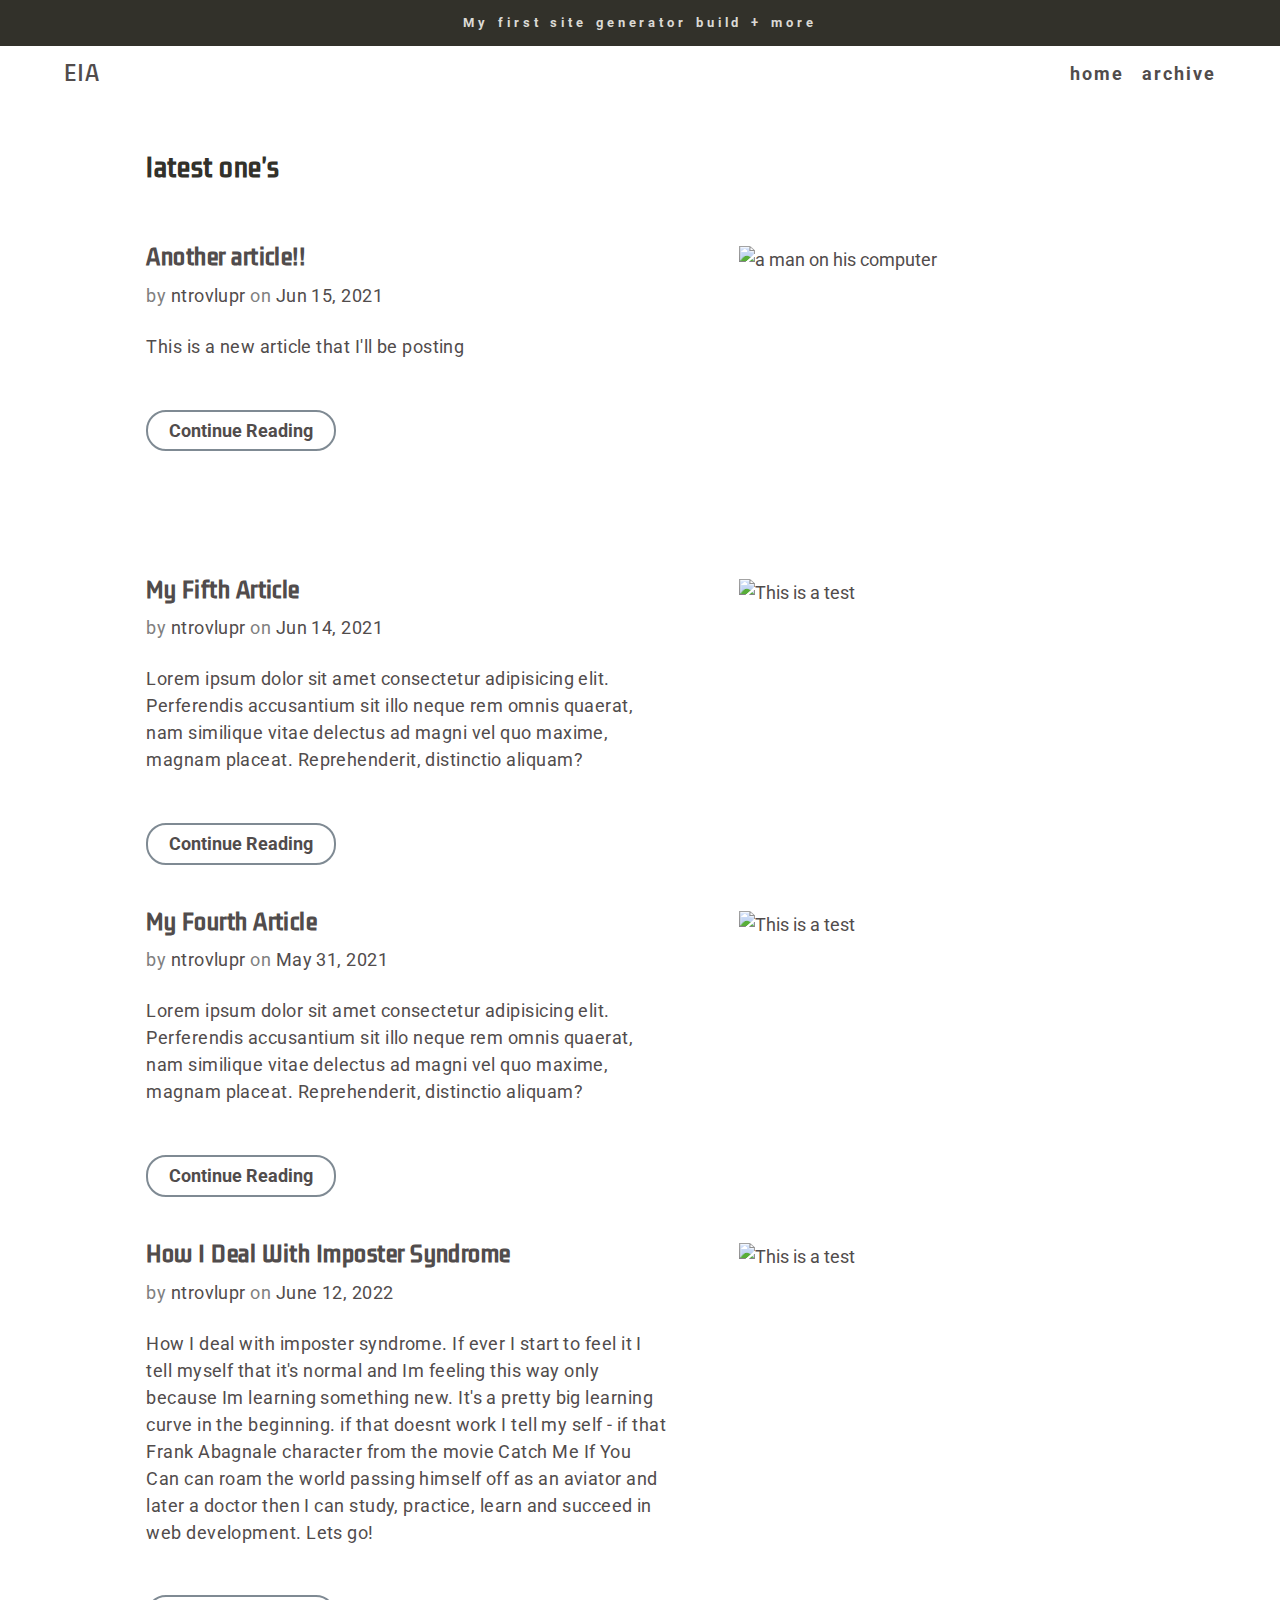
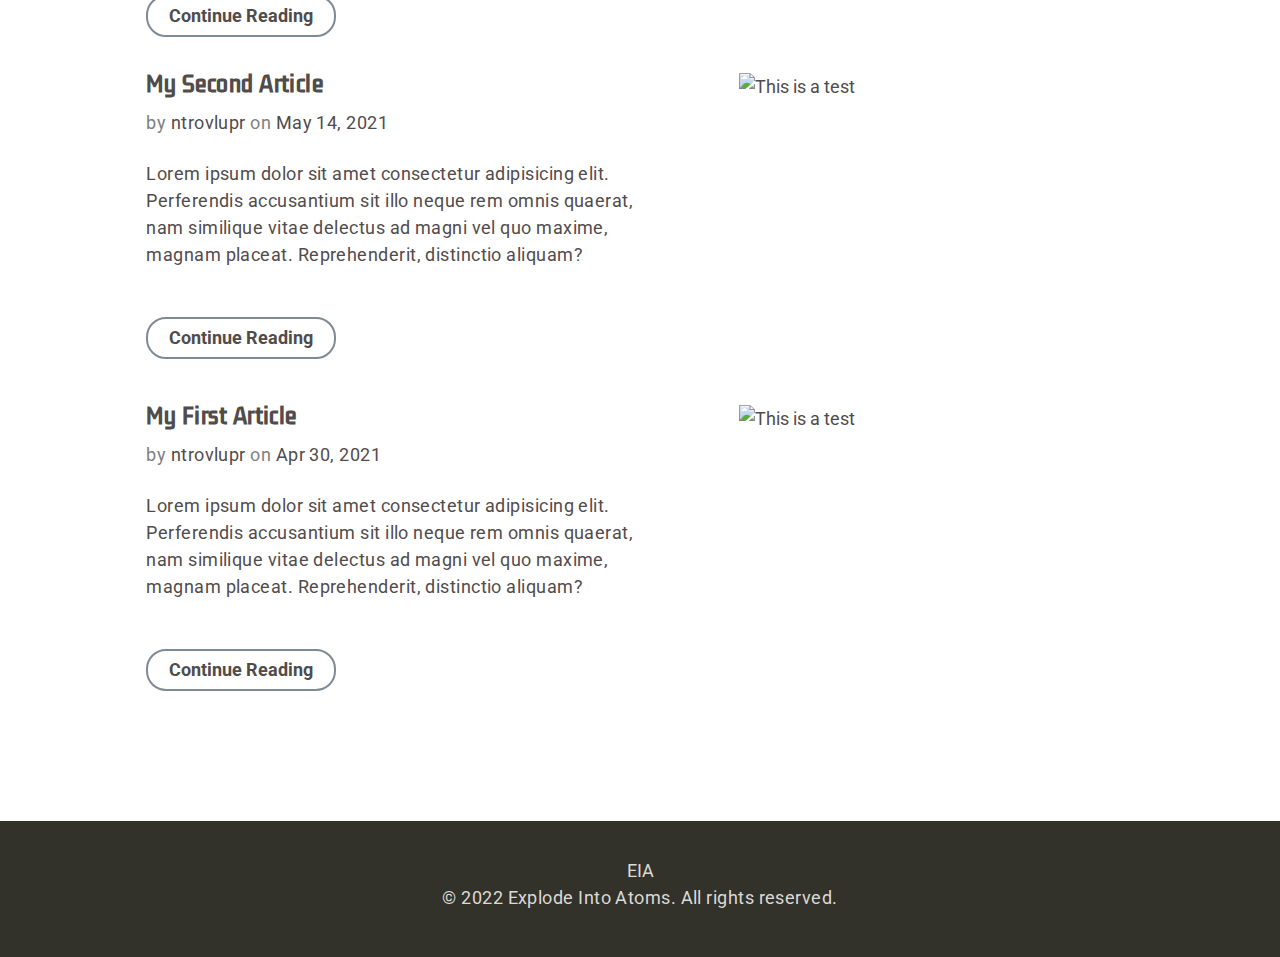
==== src/all-articles.html @ 048994f2 "files updated" ====
<!DOCTYPE html>
<html lang="en">
  <head>
    <meta charset="UTF-8">
    <meta http-equiv="X-UA-Compatible" content="IE=edge">
    <meta
    name="viewport" content="width=device-width, initial-scale=1.0"> 
    
    <link rel="preconnect" href="https://fonts.gstatic.com">
    <link href="https://fonts.googleapis.com/css2?family=Kdam+Thmor+Pro&family=Roboto:ital,wght@0,300;0,700;1,400&family=Spline+Sans+Mono:wght@700&display=swap" rel="stylesheet">
    
    <link rel="stylesheet" href="style.css">

    <title>Explode Into Atom&#39;s blog</title>
  </head>
  <body>
    <aside>My first site generator build + more</aside> 
    <header class="page-header">
  <div class="container">
    <div class="page-header__content">
      <div class="logo">
        EIA
      
      </div>
      <nav>
        
        <ul role="list" class="nav-list flex-group">
          <li>
            <a href="index.html">home</a>
          </li>
          <li>
            <a href="all-articles.html">archive</a>
          </li>
        </ul>
      </nav>
    </div>
  </div>
</header>
    <main>
          
<div class="section container--narrow all-articles">
<h2 class="section-title">latest one&#39;s</h2>
<ul role="list" class="articles__list flow"><li>
         <article class="snippet">
  <img src="/assets/blog/carbon-2021-06-11t092807.024.png" alt="a man on his computer" class="snippet__image">
  <h3 class="snippet__title"><a href="/blog/another-article/">Another article!!</a></h3>
  <p class="snippet__meta">by <span>ntrovlupr</span> on <span>Jun 15, 2021</span></p>
  <p class="snippet__body">This is a new article that I&#39;ll be posting</p> 
  <a href="/blog/another-article/" class="btn btn--primary">Continue Reading</a>
</article>
        </li><li>
         <article class="snippet">
  <img src="/assets/blog/article-5.jpg" alt="This is a test" class="snippet__image">
  <h3 class="snippet__title"><a href="/blog/my-fifth-article/">My Fifth Article</a></h3>
  <p class="snippet__meta">by <span>ntrovlupr</span> on <span>Jun 14, 2021</span></p>
  <p class="snippet__body">Lorem ipsum dolor sit amet consectetur adipisicing elit. Perferendis accusantium sit illo neque rem omnis quaerat, nam similique vitae delectus ad magni vel quo maxime, magnam placeat. Reprehenderit, distinctio aliquam?</p> 
  <a href="/blog/my-fifth-article/" class="btn btn--primary">Continue Reading</a>
</article>
        </li><li>
         <article class="snippet">
  <img src="/assets/blog/article-4.jpg" alt="This is a test" class="snippet__image">
  <h3 class="snippet__title"><a href="/blog/my-fourth-article/">My Fourth Article</a></h3>
  <p class="snippet__meta">by <span>ntrovlupr</span> on <span>May 31, 2021</span></p>
  <p class="snippet__body">Lorem ipsum dolor sit amet consectetur adipisicing elit. Perferendis accusantium sit illo neque rem omnis quaerat, nam similique vitae delectus ad magni vel quo maxime, magnam placeat. Reprehenderit, distinctio aliquam?</p> 
  <a href="/blog/my-fourth-article/" class="btn btn--primary">Continue Reading</a>
</article>
        </li><li>
         <article class="snippet">
  <img src="/assets/blog/article-3.jpg" alt="This is a test" class="snippet__image">
  <h3 class="snippet__title"><a href="/blog/my-third-article/">How I Deal With Imposter Syndrome</a></h3>
  <p class="snippet__meta">by <span>ntrovlupr</span> on <span>June 12, 2022</span></p>
  <p class="snippet__body"> How I deal with imposter syndrome. If ever I start to feel it I tell myself that it's normal and Im feeling this way only because Im learning something new. It's a pretty big learning curve in the beginning. if that doesnt work I tell my self - if that Frank Abagnale character from the movie Catch Me If You Can can roam the world passing himself off as an aviator and later a doctor then I can study, practice, learn and succeed in web development. Lets go!</p> 
  <a href="/blog/my-third-article/" class="btn btn--primary">Continue Reading</a>
</article>
        </li><li>
         <article class="snippet">
  <img src="/assets/blog/article-2.jpg" alt="This is a test" class="snippet__image">
  <h3 class="snippet__title"><a href="/blog/my-second-article/">My Second Article</a></h3>
  <p class="snippet__meta">by <span>ntrovlupr</span> on <span>May 14, 2021</span></p>
  <p class="snippet__body">Lorem ipsum dolor sit amet consectetur adipisicing elit. Perferendis accusantium sit illo neque rem omnis quaerat, nam similique vitae delectus ad magni vel quo maxime, magnam placeat. Reprehenderit, distinctio aliquam?</p> 
  <a href="individual-article.html" class="btn btn--primary">Continue Reading</a>
</article>
        </li><li>
         <article class="snippet">
  <img src="/assets/blog/article-1.jpg" alt="This is a test" class="snippet__image">
  <h3 class="snippet__title"><a href="/blog/my-first-article/">My First Article</a></h3>
  <p class="snippet__meta">by <span>ntrovlupr</span> on <span>Apr 30, 2021</span></p>
  <p class="snippet__body">Lorem ipsum dolor sit amet consectetur adipisicing elit. Perferendis accusantium sit illo neque rem omnis quaerat, nam similique vitae delectus ad magni vel quo maxime, magnam placeat. Reprehenderit, distinctio aliquam?</p> 
  <a href="/blog/my-first-article/" class="btn btn--primary">Continue Reading</a>
</article>
        </li></ul>
  </div>
    </main>
    <footer class="site-footer">
      EIA
      
      <p>© 2022 Explode Into Atoms. All rights reserved.</p>
</footer>
  
  </body>
</html>
---- src/style.css ----
:root {
  --fs-300: 0.9375rem;
  --fs-400: 1.0625rem;
  --fs-450: 1.295rem;
  --fs-500: 1.575rem;
  --fs-550: 1.775rem;
  --fs-600: 1.875rem;


  --ff-body: "Roboto", sans-serif;
  --ff-heading: "Spline Sans Mono",  serif;

  --fw-400: 400;
  --fw-700: 700;
  --fw-900: 900;

  --clr-primary-200: rgb(251, 247, 244);
  --clr-primary-300: rgb(0, 169, 199);
  --clr-primary-400: rgba(6, 120, 78, 0.868);
  --clr-primary-500: hsl(53, 9%, 18%);
  --clr-primary-600: hsla(205, 17%, 34%, .7);
  --clr-primary-650: rgba(147, 231, 207, 0);
  --clr-primary-700: hsl(43, 9%, 85%); //hsl(43, 9%, 85%)

  --clr-neutral-100: hsla(0, 0%, 100%, 1);
  --clr-neutral-300: hsla(0, 0%, 50%, 1);
  --clr-neutral-400: hsla(0, 0%, 40%, 1);
  --clr-neutral-500: hsla(0, 0%, 60%, 1);
  --clr-neutral-900: rgb(81, 76, 76);
}

@media (min-width: 35em) {
  :root {

    --fs-300: 1rem;
    --fs-400: 1.125rem;
    --fs-500: 1.5rem;
    --fs-600: 2.25rem;
    --fs-700: 3rem;
  }
}

/* //////////////////////
  RESET - source: https://piccalil.li/blog/a-modern-css-reset
  /////////////////////// */

/* Box sizing rules */
*,
*::before,
*::after {
  box-sizing: border-box;
}

/* Remove default margin */
body,
h1,
h2,
h3,
h4,
p,
figure,
blockquote,
dl,
dd {
  margin: 0;
}

/* Remove list styles on ul, ol elements with a list role, which suggests default styling will be removed */
ul:where([role="list"]),
ol:where([role="list"]) {
  list-style: none;
  margin: 0;
  padding: 0;
}

/* Set core root defaults */
html:focus-within {
  scroll-behavior: smooth;
}

/* Set core body defaults */
body {
  min-height: 100vh;
  text-rendering: optimizeSpeed;
  line-height: 1.5;
}


/* A elements that don't have a class get default styles */
a:not([class]) {
  text-decoration-skip-ink: auto;
}

/* Make images easier to work with */
img,
picture {
  max-width: 100%;
  display: block;
}

/* Inherit fonts for inputs and buttons */
input,
button,
textarea,
select {
  font: inherit;
}

/* Remove all animations, transitions and smooth scroll for people that prefer not to see them */
@media (prefers-reduced-motion: reduce) {
  html:focus-within {
    scroll-behavior: auto;
  }

  *,
  *::before,
  *::after {
    animation-duration: 0.01ms !important;
    animation-iteration-count: 1 !important;
    transition-duration: 0.01ms !important;
    scroll-behavior: auto !important;
  }
}

/* //////////////////////
  General styling
  /////////////////////// */

body {
  font-family: var(--ff-body);
  font-size: var(--fs-400);
  color: var(--clr-neutral-900);
}

h1,
h2,
h3 {
  font-family: var(--ff-heading);
  font-weight: var(--fw-900);
  letter-spacing: .0225em;
  line-height: 1.1;
}

p {
  letter-spacing: .0251em;
  margin-bottom: .555em;
}

strong {
  font-weight: var(--fw-700);
}

section,
.section {
  padding: min(3vh, 3em) 0;
}



/* //////////////////////
  Utility Classes
  /////////////////////// */

/* select all direct childen of .flow
   and add margin to the top for proper
   spacing */

.flow > *:where(:not(:first-child)) {
  margin-top: var
  (--flow-spacer, .3em);
}

.container {
  margin-inline: auto;
  padding-inline: 0em;
  max-width: 72rem;
}

.container--narrow {
  margin-inline: auto;
  padding-inline: 0em;
  max-width: 66.2rem;
}

.flex-group {
  display: flex;
  flex-wrap: wrap;
  gap: var(--gap, 1em);
}

.text-center {
  text-align: center;
}

/* typgraphy */

.article-title,
.section-title, 
h3  {
  color: var(--clr-primary-500);
  font-family: 'Kdam Thmor Pro', sans-serif;
}

.article-title {
  font-family: 'Kdam Thmor Pro', sans-serif;
  font-size: var(--fs-700);
}

.section-title  {
  font-size: var(--fs-500);
  word-spacing: 0;
}

.featured-articles h2 {
  font-size: var();
  word-spacing: 0;
}

aside {
  background: var(--clr-primary-500);
  color: var(--clr-primary-700);
  font-weight: 700;
  font-size: .8125rem;
  letter-spacing: .3em;
  text-align: center;
  word-spacing: 2px;
  padding: 1em 0; 
}

/* //////////////////////
  Header
  /////////////////////// */

.logo {
  font-size: var(--fs-450);
  font-family: 'Kdam Thmor Pro', sans-serif;
  letter-spacing: 1px;
  line-height: -3;
  text-align: right;
  padding-top: 3px;
}

.page-header {
  padding: .5em 2em;
  
}

.page-header__content {
  display: flex;
  justify-content: space-between;
}

.nav-list {
  margin: 0;
  padding-top: 5px;
}

.nav-list a {
  color: var(--clr-neutral-900);
  font-size: var(--fs-400);
  text-decoration: none;
  font-weight: 700;
  letter-spacing: 2px;
}

.nav-list a:focus,
.nav-list a:hover {
  border-bottom: 0.145em solid rgba(121, 97, 55, 0.821);
  padding: 0.05em 0;
  color: rgba(79, 71, 49, 0.878);
  text-decoration: none;
  transition: all 120ms ease-in-out;
}

/* //////////////////////
  Footer
  /////////////////////// */

.site-footer {
  --logo-color: currentColor;
  padding: 2em 0;
  color: hsl(43, 9%, 85%);
  background-color: var(--clr-primary-500);
  text-align: center;
}

/* //////////////////////
  Homepage
  /////////////////////// */

.hero {
  background:linear-gradient( 120deg, rgba(236, 231, 156, 0.886) 0%, rgba(235, 212, 159, 0.7) 63%);
  padding-bottom: 0em;
 
}

.hero h1 {
  font-size: 1.555em;
}

.hero > div {
  display: grid;
  grid-auto-flow: row;
  grid-auto-columns: 1fr;
  align-items: center;
  gap: 1.3em;
}

.hero__content {
  padding: 1em 2.2em 1em;
}

.hero__content h1 {
  font-family: 'Kdam Thmor Pro', sans-serif;
}

.hero-ahref {
  color: var(--clr-primary-500);
  text-decoration: ;
  
}

.hero__image {
  width: 100%;
  max-height: max(10rem, 29vh); 
  object-fit: cover;
}

@media (min-width: 45em) {
.hero {
  padding-top:0;
  padding-bottom: 0;
}

  .hero > div {
    grid-auto-flow: column;
  }

  .no-top-margin {
    margin-top: 0;
  }

  .hero__image {
    width: 90%;
    max-height: max(50rem, 50vh); 
    object-fit: cover;
  }
}



.featured-articles {
  background-color: var(--clr-primary-200);
  padding: 2em;
}

 article {
  padding: 0em 0em 2em;
}

.all-articles {
  padding: 3.2em 2em 2em;
}

.articles__list {
  --flow-spacer: 3rem;
  margin: 3rem 0;
}

/* //////////////////////
  Individual article page
  /////////////////////// */

  .main-article {
    margin-bottom: 3rem;
  }

  .main-article__figure figcaption {
    margin: 1rem 0;
    font-size: var(--fs-300);
    opacity: .9;
  }

/* //////////////////////
  Article snippets
  /////////////////////// */

.snippet {
  display: grid;
  gap: 1em;
  grid-template-areas:
    "image"
    "title"
    "meta"
    "body"
    "button";
}

.snippet__image {
  grid-area: image;
  width: 100%;
  aspect-ratio: 4 / 3; //was 4 / 3
  object-fit: cover;
}
.snippet__title {
  grid-area: title;
}
.snippet__meta {
  grid-area: meta;
  color: var(--clr-neutral-300);
  line-height: 1;
}

.snippet__meta span {
  color: var(--clr-neutral-900);
}

.snippet .btn {
  grid-area: button;
}

.snippet__title {
  color: var(--clr-neutral-900);
  font-size: var(--fs-450);
}

.snippet__title a {
  color: inherit;
  text-decoration: none;
}

.snippet__body {
  padding-bottom: 1.2em;
}

.snippet__title a:hover,
.snippet__title a:focus {
  color: var(--clr-primary-500);
} 

@media (min-width: 45em) {
  .snippet {
    grid-template-areas:
      "title image"
      "meta image"
      "body image"
      "button image";
    grid-column-gap: 4em;
    grid-template-columns: 1fr 40%;
    grid-template-rows: min-content min-content min-content 1fr;
  }
}

.btn {
  cursor: pointer;
  text-decoration: none;
  display: inline-block;
  line-height: 1;
  padding: 0.55em 1.15em;
  border-radius: 20px;
  align-self: start;
  justify-self: start;
  //box-shadow: -0.06em -0.051em hsla(193, 33%, 62%, 0.822);
}

.btn:focus {
  outline: 0.115em solid rgb(45, 244, 42);
  outline-offset: 0.25em;
}

.btn--primary {
  background: var(--clr-primary-650);
  color: var(--clr-neutral-900);
  font-weight: var(--fw-700);
  border: 2px solid var(--clr-primary-600);
}
.btn--primary:hover,
.btn--primary:focus {
  background: var(--clr-primary-400);
  border-color: var(--clr-primary-400); 
  color: var(--clr-primary-200);
}

.btn:hover {
  //box-shadow: -0.06em -0.051em hsla(193, 33%, 62%, 0.822);
}

.btn--neutral {
  background-color: var(--clr-neutral-100);
  color: var(--clr-neutral-900);
  font-weight: var(--fw-700);
  border: 2px solid var(--clr-neutral-900);
}

.btn--neutral:hover,
.btn--neutral:focus {
  color: var(--clr-neutral-100);
  background-color: var(--clr-neutral-900);
}

.section-title {
  padding-bottom: .7em;
}

.t-padding {
  padding-top: 2.3em;
}

.bottom-padding {
  padding-bottom: 1.7em;
}

.narrow-p-wrap {
  padding: 0 3em;
 
}
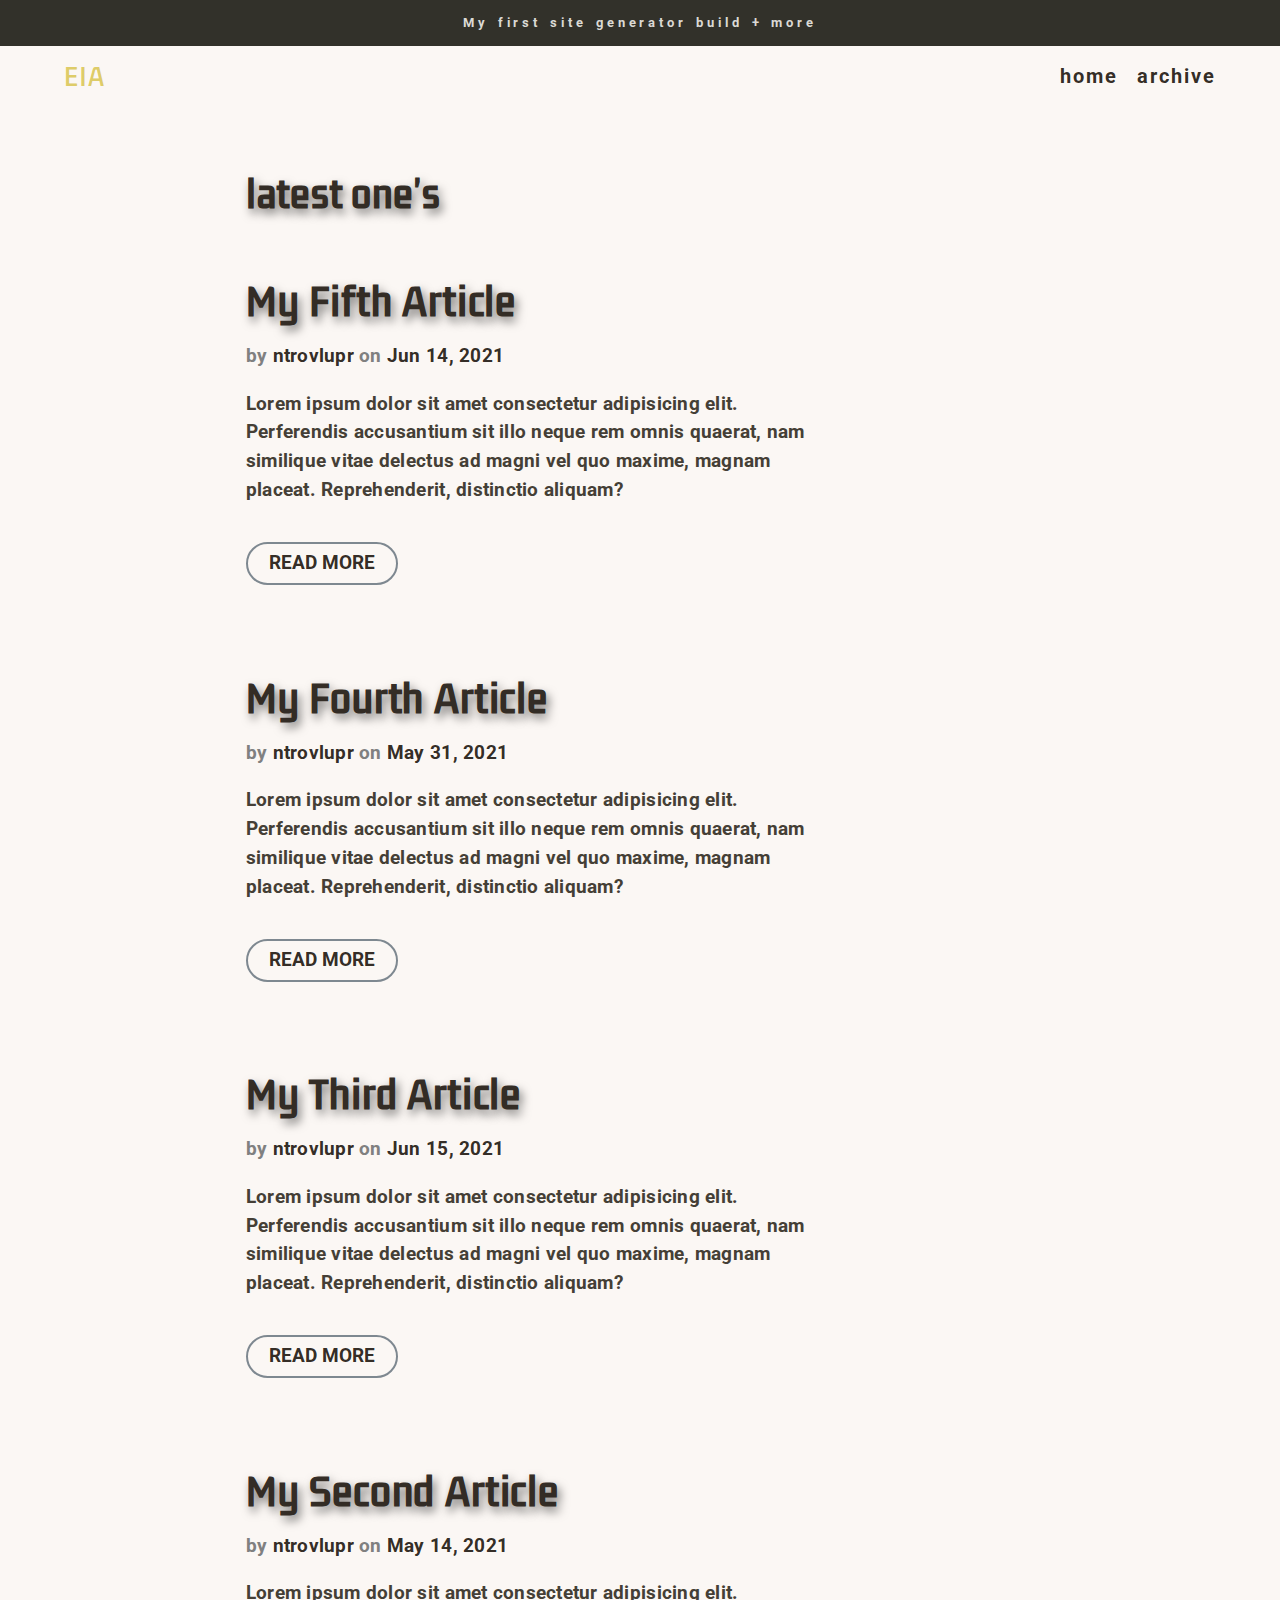
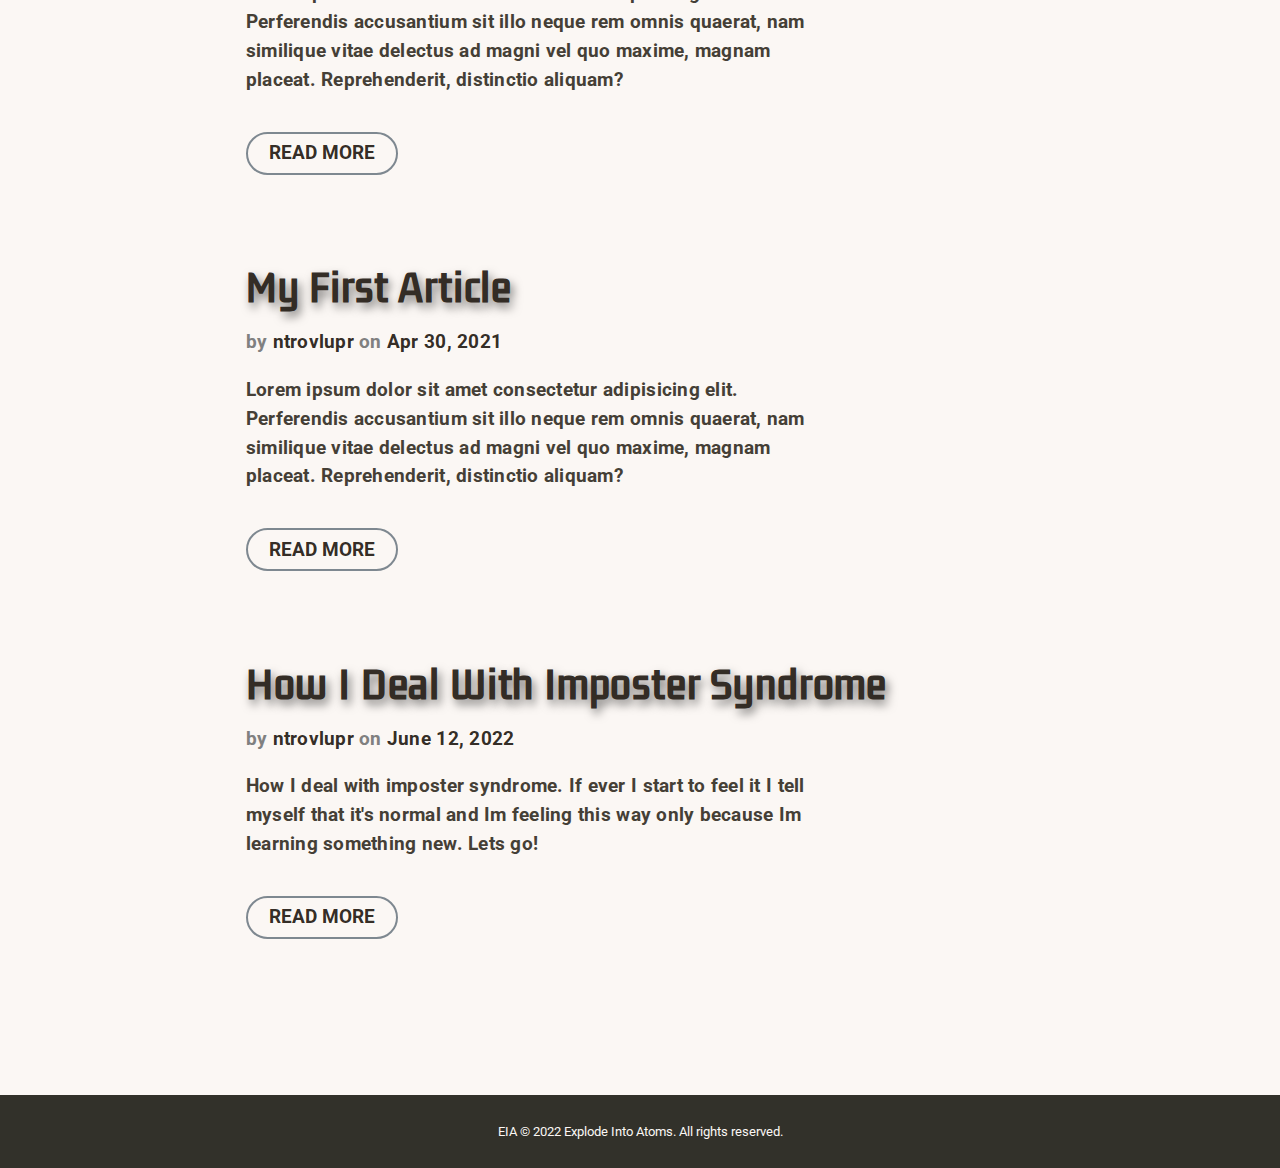
==== commit 4f187359: "new post, archive sections changed to flex" ====
--- a/src/all-articles.html
+++ b/src/all-articles.html
@@ -7,13 +7,13 @@
     name="viewport" content="width=device-width, initial-scale=1.0"> 
     
     <link rel="preconnect" href="https://fonts.gstatic.com">
-    <link href="https://fonts.googleapis.com/css2?family=Kdam+Thmor+Pro&family=Roboto:ital,wght@0,300;0,700;1,400&family=Spline+Sans+Mono:wght@700&display=swap" rel="stylesheet">
+    <link href="https://fonts.googleapis.com/css2?family=Kdam+Thmor+Pro&family=Roboto:ital,wght@0,400;0,700;0,900;1,400&display=swap" rel="stylesheet"> 
     
     <link rel="stylesheet" href="style.css">
 
     <title>Explode Into Atom&#39;s blog</title>
   </head>
-  <body>
+  <body id="all-articles">
     <aside>My first site generator build + more</aside> 
     <header class="page-header">
   <div class="container">
@@ -37,64 +37,68 @@
   </div>
 </header>
     <main>
-          
-<div class="section container--narrow all-articles">
-<h2 class="section-title">latest one&#39;s</h2>
-<ul role="list" class="articles__list flow"><li>
-         <article class="snippet">
-  <img src="/assets/blog/carbon-2021-06-11t092807.024.png" alt="a man on his computer" class="snippet__image">
-  <h3 class="snippet__title"><a href="/blog/another-article/">Another article!!</a></h3>
-  <p class="snippet__meta">by <span>ntrovlupr</span> on <span>Jun 15, 2021</span></p>
-  <p class="snippet__body">This is a new article that I&#39;ll be posting</p> 
-  <a href="/blog/another-article/" class="btn btn--primary">Continue Reading</a>
-</article>
-        </li><li>
-         <article class="snippet">
-  <img src="/assets/blog/article-5.jpg" alt="This is a test" class="snippet__image">
+  
+     
+
+<div class="section container-archive all-articles">
+  <h2 class="section-title t-padding-lrg">latest one&#39;s</h2>
+<ul role="list" class="articles__list flow">
+  
+  <li>
+ <article class="snippet">
+  
   <h3 class="snippet__title"><a href="/blog/my-fifth-article/">My Fifth Article</a></h3>
   <p class="snippet__meta">by <span>ntrovlupr</span> on <span>Jun 14, 2021</span></p>
   <p class="snippet__body">Lorem ipsum dolor sit amet consectetur adipisicing elit. Perferendis accusantium sit illo neque rem omnis quaerat, nam similique vitae delectus ad magni vel quo maxime, magnam placeat. Reprehenderit, distinctio aliquam?</p> 
-  <a href="/blog/my-fifth-article/" class="btn btn--primary">Continue Reading</a>
+  <a href="/blog/my-fifth-article/" class="btn btn--primary">READ MORE</a>
 </article>
-        </li><li>
-         <article class="snippet">
-  <img src="/assets/blog/article-4.jpg" alt="This is a test" class="snippet__image">
+    </li><li>
+<article class="snippet">
+ 
   <h3 class="snippet__title"><a href="/blog/my-fourth-article/">My Fourth Article</a></h3>
   <p class="snippet__meta">by <span>ntrovlupr</span> on <span>May 31, 2021</span></p>
   <p class="snippet__body">Lorem ipsum dolor sit amet consectetur adipisicing elit. Perferendis accusantium sit illo neque rem omnis quaerat, nam similique vitae delectus ad magni vel quo maxime, magnam placeat. Reprehenderit, distinctio aliquam?</p> 
-  <a href="/blog/my-fourth-article/" class="btn btn--primary">Continue Reading</a>
+  <a href="/blog/my-fourth-article/" class="btn btn--primary">READ MORE</a>
 </article>
         </li><li>
-         <article class="snippet">
-  <img src="/assets/blog/article-3.jpg" alt="This is a test" class="snippet__image">
-  <h3 class="snippet__title"><a href="/blog/my-third-article/">How I Deal With Imposter Syndrome</a></h3>
-  <p class="snippet__meta">by <span>ntrovlupr</span> on <span>June 12, 2022</span></p>
-  <p class="snippet__body"> How I deal with imposter syndrome. If ever I start to feel it I tell myself that it's normal and Im feeling this way only because Im learning something new. It's a pretty big learning curve in the beginning. if that doesnt work I tell my self - if that Frank Abagnale character from the movie Catch Me If You Can can roam the world passing himself off as an aviator and later a doctor then I can study, practice, learn and succeed in web development. Lets go!</p> 
-  <a href="/blog/my-third-article/" class="btn btn--primary">Continue Reading</a>
+ <article class="snippet">
+ 
+  <h3 class="snippet__title"><a href="/blog/another-article/">My Third Article</a></h3>
+  <p class="snippet__meta">by <span>ntrovlupr</span> on <span>Jun 15, 2021</span></p>
+  <p class="snippet__body">Lorem ipsum dolor sit amet consectetur adipisicing elit. Perferendis accusantium sit illo neque rem omnis quaerat, nam similique vitae delectus ad magni vel quo maxime, magnam placeat. Reprehenderit, distinctio aliquam?</p> 
+  <a href="/blog/another-article/" class="btn btn--primary">READ MORE</a>
 </article>
         </li><li>
-         <article class="snippet">
-  <img src="/assets/blog/article-2.jpg" alt="This is a test" class="snippet__image">
+<article class="snippet">
+  
   <h3 class="snippet__title"><a href="/blog/my-second-article/">My Second Article</a></h3>
   <p class="snippet__meta">by <span>ntrovlupr</span> on <span>May 14, 2021</span></p>
   <p class="snippet__body">Lorem ipsum dolor sit amet consectetur adipisicing elit. Perferendis accusantium sit illo neque rem omnis quaerat, nam similique vitae delectus ad magni vel quo maxime, magnam placeat. Reprehenderit, distinctio aliquam?</p> 
-  <a href="individual-article.html" class="btn btn--primary">Continue Reading</a>
+  <a href="" class="btn btn--primary">READ MORE</a>
 </article>
         </li><li>
-         <article class="snippet">
-  <img src="/assets/blog/article-1.jpg" alt="This is a test" class="snippet__image">
+<article class="snippet">
+  
   <h3 class="snippet__title"><a href="/blog/my-first-article/">My First Article</a></h3>
   <p class="snippet__meta">by <span>ntrovlupr</span> on <span>Apr 30, 2021</span></p>
   <p class="snippet__body">Lorem ipsum dolor sit amet consectetur adipisicing elit. Perferendis accusantium sit illo neque rem omnis quaerat, nam similique vitae delectus ad magni vel quo maxime, magnam placeat. Reprehenderit, distinctio aliquam?</p> 
-  <a href="/blog/my-first-article/" class="btn btn--primary">Continue Reading</a>
+  <a href="/blog/my-first-article/" class="btn btn--primary">READ MORE</a>
 </article>
-        </li></ul>
+        </li><li>
+<article class="snippet">
+ 
+   <h3 class="snippet__title"><a href="/blog/my-third-article/">How I Deal With Imposter Syndrome</a></h3>
+   <p class="snippet__meta">by <span>ntrovlupr</span> on <span>June 12, 2022</span></p>
+   <p class="snippet__body"> How I deal with imposter syndrome. If ever I start to feel it I tell myself that it's normal and Im feeling this way only because Im learning something new. Lets go!</p> 
+   <a href="individual-article.html" class="btn btn--primary">READ MORE</a><!--/blog/my-third-article/-->
+ </article>
+         </li></ul>
   </div>
     </main>
     <footer class="site-footer">
       EIA
       
-      <p>© 2022 Explode Into Atoms. All rights reserved.</p>
+      © 2022 Explode Into Atoms. All rights reserved.
 </footer>
   
   </body>
--- a/src/style.css
+++ b/src/style.css
@@ -1,23 +1,26 @@
 :root {
+  --fs-200: 0.7575rem;
   --fs-300: 0.9375rem;
   --fs-400: 1.0625rem;
-  --fs-450: 1.295rem;
+  --fs-450: 1.155rem;
+  --fs-475: 1.160rem;
+  --fs-480: 1.255rem;
   --fs-500: 1.575rem;
   --fs-550: 1.775rem;
   --fs-600: 1.875rem;
-
+  --fs-700: 2rem;
 
   --ff-body: "Roboto", sans-serif;
-  --ff-heading: "Spline Sans Mono",  serif;
+  --ff-heading: 'Kdam Thmor Pro', sans-serif;
 
   --fw-400: 400;
   --fw-700: 700;
   --fw-900: 900;
 
   --clr-primary-200: rgb(251, 247, 244);
-  --clr-primary-300: rgb(0, 169, 199);
   --clr-primary-400: rgba(6, 120, 78, 0.868);
   --clr-primary-500: hsl(53, 9%, 18%);
+  --clr-primary-550: hsl(36, 12%, 24%);
   --clr-primary-600: hsla(205, 17%, 34%, .7);
   --clr-primary-650: rgba(147, 231, 207, 0);
   --clr-primary-700: hsl(43, 9%, 85%); //hsl(43, 9%, 85%)
@@ -26,7 +29,7 @@
   --clr-neutral-300: hsla(0, 0%, 50%, 1);
   --clr-neutral-400: hsla(0, 0%, 40%, 1);
   --clr-neutral-500: hsla(0, 0%, 60%, 1);
-  --clr-neutral-900: rgb(81, 76, 76);
+  --clr-neutral-900: rgba(47, 40, 33, 0.997);
 }
 
 @media (min-width: 35em) {
@@ -82,7 +85,7 @@
 body {
   min-height: 100vh;
   text-rendering: optimizeSpeed;
-  line-height: 1.5;
+  line-height: 1.555;
 }
 
 
@@ -128,7 +131,7 @@
 
 body {
   font-family: var(--ff-body);
-  font-size: var(--fs-400);
+  font-size: var(--fs-475);
   color: var(--clr-neutral-900);
 }
 
@@ -136,14 +139,16 @@
 h2,
 h3 {
   font-family: var(--ff-heading);
-  font-weight: var(--fw-900);
+  font-weight: var(--fw-700);
   letter-spacing: .0225em;
   line-height: 1.1;
 }
 
 p {
-  letter-spacing: .0251em;
+  letter-spacing: .0141em;
   margin-bottom: .555em;
+  color: var(--clr-primary-550);
+  font-weight: var(--fw-700);
 }
 
 strong {
@@ -154,8 +159,6 @@
 .section {
   padding: min(3vh, 3em) 0;
 }
-
-
 
 /* //////////////////////
   Utility Classes
@@ -176,10 +179,22 @@
   max-width: 72rem;
 }
 
-.container--narrow {
+.feature--container {
   margin-inline: auto;
   padding-inline: 0em;
-  max-width: 66.2rem;
+  max-width: 60rem;
+}
+
+.container-archive {
+  margin-inline: auto;
+  padding-inline: 0em;
+  max-width: 63.2rem;
+}
+
+.container--solo-post {
+  margin-inline: auto;
+  padding-inline: 0em;
+  max-width: 52rem;
 }
 
 .flex-group {
@@ -192,35 +207,27 @@
   text-align: center;
 }
 
-/* typgraphy */
-
-.article-title,
-.section-title, 
-h3  {
-  color: var(--clr-primary-500);
-  font-family: 'Kdam Thmor Pro', sans-serif;
-}
-
-.article-title {
-  font-family: 'Kdam Thmor Pro', sans-serif;
-  font-size: var(--fs-700);
-}
-
-.section-title  {
-  font-size: var(--fs-500);
-  word-spacing: 0;
-}
-
-.featured-articles h2 {
-  font-size: var();
-  word-spacing: 0;
-}
+.t-padding-lrg {
+  padding-top: 2em;
+}
+
+.bottom-padding {
+  padding-bottom: 1em;
+}
+
+.no-top-margin {
+  margin-top: 0;
+}
+
+/* //////////////////////
+  Aside
+  /////////////////////// */
 
 aside {
   background: var(--clr-primary-500);
   color: var(--clr-primary-700);
   font-weight: 700;
-  font-size: .8125rem;
+  font-size: .8175rem;
   letter-spacing: .3em;
   text-align: center;
   word-spacing: 2px;
@@ -232,17 +239,18 @@
   /////////////////////// */
 
 .logo {
-  font-size: var(--fs-450);
+  color: rgba(214, 192, 67, 0.806);
+  font-size: var(--fs-500);
   font-family: 'Kdam Thmor Pro', sans-serif;
   letter-spacing: 1px;
   line-height: -3;
   text-align: right;
-  padding-top: 3px;
+  padding-top: 3px;  
 }
 
 .page-header {
-  padding: .5em 2em;
-  
+  background: var(--clr-primary-200);
+  padding: .5em 2em .2em;
 }
 
 .page-header__content {
@@ -257,7 +265,7 @@
 
 .nav-list a {
   color: var(--clr-neutral-900);
-  font-size: var(--fs-400);
+  font-size: var(--fs-480);
   text-decoration: none;
   font-weight: 700;
   letter-spacing: 2px;
@@ -265,37 +273,81 @@
 
 .nav-list a:focus,
 .nav-list a:hover {
-  border-bottom: 0.145em solid rgba(121, 97, 55, 0.821);
-  padding: 0.05em 0;
-  color: rgba(79, 71, 49, 0.878);
+  border-bottom: 0.115em solid rgba(251, 211, 119, 0.732);
+  color: rgba(214, 192, 67, 0.806);  //rgba(186, 161, 36, 0.956)
   text-decoration: none;
-  transition: all 120ms ease-in-out;
-}
-
-/* //////////////////////
-  Footer
-  /////////////////////// */
-
-.site-footer {
-  --logo-color: currentColor;
-  padding: 2em 0;
-  color: hsl(43, 9%, 85%);
-  background-color: var(--clr-primary-500);
-  text-align: center;
-}
-
+  text-shadow: 3px 5px 10px rgba(0,0,0, .3);
+  transition: all 175ms ease-in-out; 
+}
+
+/* //////////////////////
+  Button styling
+  /////////////////////// */
+
+  .btn {
+    cursor: pointer;
+    text-decoration: none;
+    display: inline-block;
+    line-height: 1;
+    padding: 0.55em 1.15em;
+    border-radius: 100vmax;
+    align-self: start;
+    justify-self: start;
+    //box-shadow: -0.06em -0.051em hsla(193, 33%, 62%, 0.822);
+  }
+  
+  .btn:focus {
+    outline: 0.115em solid rgb(45, 244, 42);
+    outline-offset: 0.25em;
+  }
+  
+  .btn--primary {
+    background: var(--clr-primary-650);
+    color: var(--clr-neutral-900);
+    font-weight: var(--fw-700);
+    border: 2px solid var(--clr-primary-600);
+  }
+  
+  .btn--primary:hover,
+  .btn--primary:focus {
+    background: var(--clr-primary-400);
+    border-color: var(--clr-primary-400); 
+    color: var(--clr-primary-200);
+  }
+  
+  .btn:hover {
+    //box-shadow: -0.06em -0.051em hsla(193, 33%, 62%, 0.822);
+  }
+  
+  .btn--neutral {
+    background-color: var(--clr-neutral-100);
+    color: var(--clr-neutral-900);
+    font-weight: var(--fw-700);
+    border: 2px solid var(--clr-neutral-900);
+  }
+  
+  .btn--neutral:hover,
+  .btn--neutral:focus {
+    color: var(--clr-neutral-100);
+    background-color: var(--clr-neutral-900);
+  }
+  
 /* //////////////////////
   Homepage
   /////////////////////// */
 
 .hero {
-  background:linear-gradient( 120deg, rgba(236, 231, 156, 0.886) 0%, rgba(235, 212, 159, 0.7) 63%);
-  padding-bottom: 0em;
- 
+  background:linear-gradient( 120deg, 
+        rgba(222, 215, 125, 0.886) 0%, 
+        rgba(235, 212, 159, 0.7) 63%);
+  padding: 0em; 
 }
 
 .hero h1 {
-  font-size: 1.555em;
+  letter-spacing: .7em;
+  line-height: 1.5;
+  padding: 0em 0em 1.3em;
+  font-size: var(--fs-600);
 }
 
 .hero > div {
@@ -307,17 +359,13 @@
 }
 
 .hero__content {
-  padding: 1em 2.2em 1em;
-}
-
-.hero__content h1 {
-  font-family: 'Kdam Thmor Pro', sans-serif;
-}
-
-.hero-ahref {
-  color: var(--clr-primary-500);
-  text-decoration: ;
-  
+  display: flex;
+  flex-direction: column;
+  padding: 2.3em; 
+}
+
+.hero__content p{
+ font-size: 1.277rem; 
 }
 
 .hero__image {
@@ -327,17 +375,12 @@
 }
 
 @media (min-width: 45em) {
-.hero {
-  padding-top:0;
-  padding-bottom: 0;
-}
+  .hero {
+  padding: 0;
+  }
 
   .hero > div {
     grid-auto-flow: column;
-  }
-
-  .no-top-margin {
-    margin-top: 0;
   }
 
   .hero__image {
@@ -347,172 +390,222 @@
   }
 }
 
-
-
-.featured-articles {
+/* //////////////////////
+  Section title
+  /////////////////////// */
+
+.section-title {
+  font-size: var(--fs-600);
+  font-family: 'Kdam Thmor Pro', sans-serif;
+  font-weight: 700;
+  color: var(--clr-neutral-900);
+  text-shadow: 3px 5px 10px rgba(0,0,0, .5);
+  padding-bottom: .177em;
+}
+
+/* //////////////////////
+  Feature snippets
+  /////////////////////// */
+
+  .featured-articles {
+    background-color: var(--clr-primary-200);
+    padding: 0em 1.5em 2em;
+  }
+  
+  .feature-snippet {
+    display: flex;  
+    flex-direction: column;
+    gap: 1em;
+    max-width: 580px
+  }
+  
+  .feature-snippet__title {
+    color: var(--clr-neutral-900);
+    font-size: var(--fs-600);
+    text-shadow: 3px 5px 10px rgba(0,0,0, .5);
+  }
+  
+  .feature-snippet__meta {
+    
+    color: var(--clr-neutral-300);
+    margin-bottom: 0;
+  }
+  
+  .feature-snippet__meta span {
+    color: var(--clr-neutral-900);
+  }
+  
+  .feature-snippet__body {
+    max-width: 590px;
+    padding-bottom: 1em;
+  }
+
+  /* //////////////////////
+  All article page
+  /////////////////////// */
+
+#all-articles,
+#individual-article {
   background-color: var(--clr-primary-200);
-  padding: 2em;
-}
-
- article {
-  padding: 0em 0em 2em;
+}
+
+article {
+  padding: 1em 0em 4.1em;
 }
 
 .all-articles {
-  padding: 3.2em 2em 2em;
+  padding: .2em 2em 2em;
 }
 
 .articles__list {
   --flow-spacer: 3rem;
-  margin: 3rem 0;
-}
-
-/* //////////////////////
-  Individual article page
-  /////////////////////// */
-
-  .main-article {
-    margin-bottom: 3rem;
+  margin: 2.7rem 0;
+}
+
+@media (min-width: 1130px) {
+  .all-articles {
+    padding: .2em 2em 2em 6em;
+  }
+}
+
+/* //////////////////////
+  Article snippets
+  /////////////////////// */
+
+  .snippet {
+    display: flex;
+    flex-direction: column;
+    gap: 1em;
+   
+  }
+
+  .snippet__meta {    
+    color: var(--clr-neutral-300);
+    margin-bottom: 0;
+  }
+  
+  .snippet__meta span {
+    color: var(--clr-neutral-900);
+  }
+  
+  .feature-snippet__title,
+  .snippet__title {
+    color: var(--clr-neutral-900);
+    font-size: 2.3rem;
+    text-shadow: 3px 5px 10px rgba(0,0,0, .5);
+  }
+  
+  .snippet__title a,
+  .feature-snippet__title a {
+    color: inherit;
+    text-decoration: none;
+  }
+  
+  .snippet__body {
+    max-width: 575px;
+    padding-bottom: 1em;
+    margin: 0;
+  }
+  
+  .snippet__title a:hover,
+  .snippet__title a:focus {
+    color: var(--clr-primary-500);
+  }
+  
+  @media (min-width: 45em) {
+    .snippet {
+     padding-left: px;
+    }
+  }
+  
+/* //////////////////////
+  Individual article/main post
+  /////////////////////// */
+  .smallest-wrap {
+    padding: 0 1em;
+    display: flex;
+    flex-direction: column;
+  }
+
+  .main-article__figure {
+    order: -1;
+  }
+
+  .main-article h1 {
+    font-size: 2.5rem;
+    line-height: 1;
+    padding-bottom: 0.2em;
   }
 
   .main-article__figure figcaption {
-    margin: 1rem 0;
-    font-size: var(--fs-300);
+    margin:0 0 .4em;
+    font-size: var(--fs-200);
     opacity: .9;
-  }
-
-/* //////////////////////
-  Article snippets
-  /////////////////////// */
-
-.snippet {
-  display: grid;
-  gap: 1em;
-  grid-template-areas:
-    "image"
-    "title"
-    "meta"
-    "body"
-    "button";
-}
-
-.snippet__image {
-  grid-area: image;
-  width: 100%;
-  aspect-ratio: 4 / 3; //was 4 / 3
-  object-fit: cover;
-}
-.snippet__title {
-  grid-area: title;
-}
-.snippet__meta {
-  grid-area: meta;
-  color: var(--clr-neutral-300);
-  line-height: 1;
-}
-
-.snippet__meta span {
-  color: var(--clr-neutral-900);
-}
-
-.snippet .btn {
-  grid-area: button;
-}
-
-.snippet__title {
-  color: var(--clr-neutral-900);
-  font-size: var(--fs-450);
-}
-
-.snippet__title a {
-  color: inherit;
-  text-decoration: none;
-}
-
-.snippet__body {
-  padding-bottom: 1.2em;
-}
-
-.snippet__title a:hover,
-.snippet__title a:focus {
-  color: var(--clr-primary-500);
-} 
-
-@media (min-width: 45em) {
-  .snippet {
-    grid-template-areas:
-      "title image"
-      "meta image"
-      "body image"
-      "button image";
-    grid-column-gap: 4em;
-    grid-template-columns: 1fr 40%;
-    grid-template-rows: min-content min-content min-content 1fr;
-  }
-}
-
-.btn {
-  cursor: pointer;
-  text-decoration: none;
-  display: inline-block;
-  line-height: 1;
-  padding: 0.55em 1.15em;
-  border-radius: 20px;
-  align-self: start;
-  justify-self: start;
-  //box-shadow: -0.06em -0.051em hsla(193, 33%, 62%, 0.822);
-}
-
-.btn:focus {
-  outline: 0.115em solid rgb(45, 244, 42);
-  outline-offset: 0.25em;
-}
-
-.btn--primary {
-  background: var(--clr-primary-650);
-  color: var(--clr-neutral-900);
-  font-weight: var(--fw-700);
-  border: 2px solid var(--clr-primary-600);
-}
-.btn--primary:hover,
-.btn--primary:focus {
-  background: var(--clr-primary-400);
-  border-color: var(--clr-primary-400); 
-  color: var(--clr-primary-200);
-}
-
-.btn:hover {
-  //box-shadow: -0.06em -0.051em hsla(193, 33%, 62%, 0.822);
-}
-
-.btn--neutral {
-  background-color: var(--clr-neutral-100);
-  color: var(--clr-neutral-900);
-  font-weight: var(--fw-700);
-  border: 2px solid var(--clr-neutral-900);
-}
-
-.btn--neutral:hover,
-.btn--neutral:focus {
-  color: var(--clr-neutral-100);
-  background-color: var(--clr-neutral-900);
-}
-
-.section-title {
-  padding-bottom: .7em;
-}
-
-.t-padding {
-  padding-top: 2.3em;
-}
-
-.bottom-padding {
-  padding-bottom: 1.7em;
-}
-
-.narrow-p-wrap {
-  padding: 0 3em;
- 
-}
-
-
+    text-align: right;
+  
+  }
+
+  .main-article_image {
+    border-radius: 7px;
+    height: 12em;  //height: 19em for med & large screens
+    width: 100%;
+    object-fit: cover;
+    
+    
+  }
+
+  @media (min-width: 29em) {
+    .main-article_image {
+        height: 15em;  //height: 19em for med & large screens
+        width: 100%;
+        object-fit: cover;
+      }
+
+      .main-article h1 {
+        font-size: 2.7rem;
+        line-height: 1;
+        padding-bottom: .2em;
+        text-shadow: 3px 5px 10px rgba(0,0,0, .5);
+      }     
+  }
+
+  @media (min-width: 49em) {
+      .main-article {
+        padding-top: 3em;
+      }
+
+      .main-article_image {
+        height: 22em;  
+        width: 100%;
+        object-fit: cover;
+        
+      }
+
+      .main-article h1 {
+        font-size: 3.775rem;
+        line-height: 1;
+        padding-bottom: .2em;
+        text-shadow: 3px 5px 10px rgba(0,0,0, .5);
+      }
+
+      .main-article__figure {
+        order: 0;
+        padding-bottom: 2rem;
+      }
+
+      
+
+  }
+
+/* //////////////////////
+  Footer
+  /////////////////////// */
+
+  .site-footer {
+    padding: 2em 0;
+    color: var(--clr-primary-200);
+    background-color: var(--clr-primary-500);
+    font-size: .8175rem;
+    text-align: center;
+  }
+
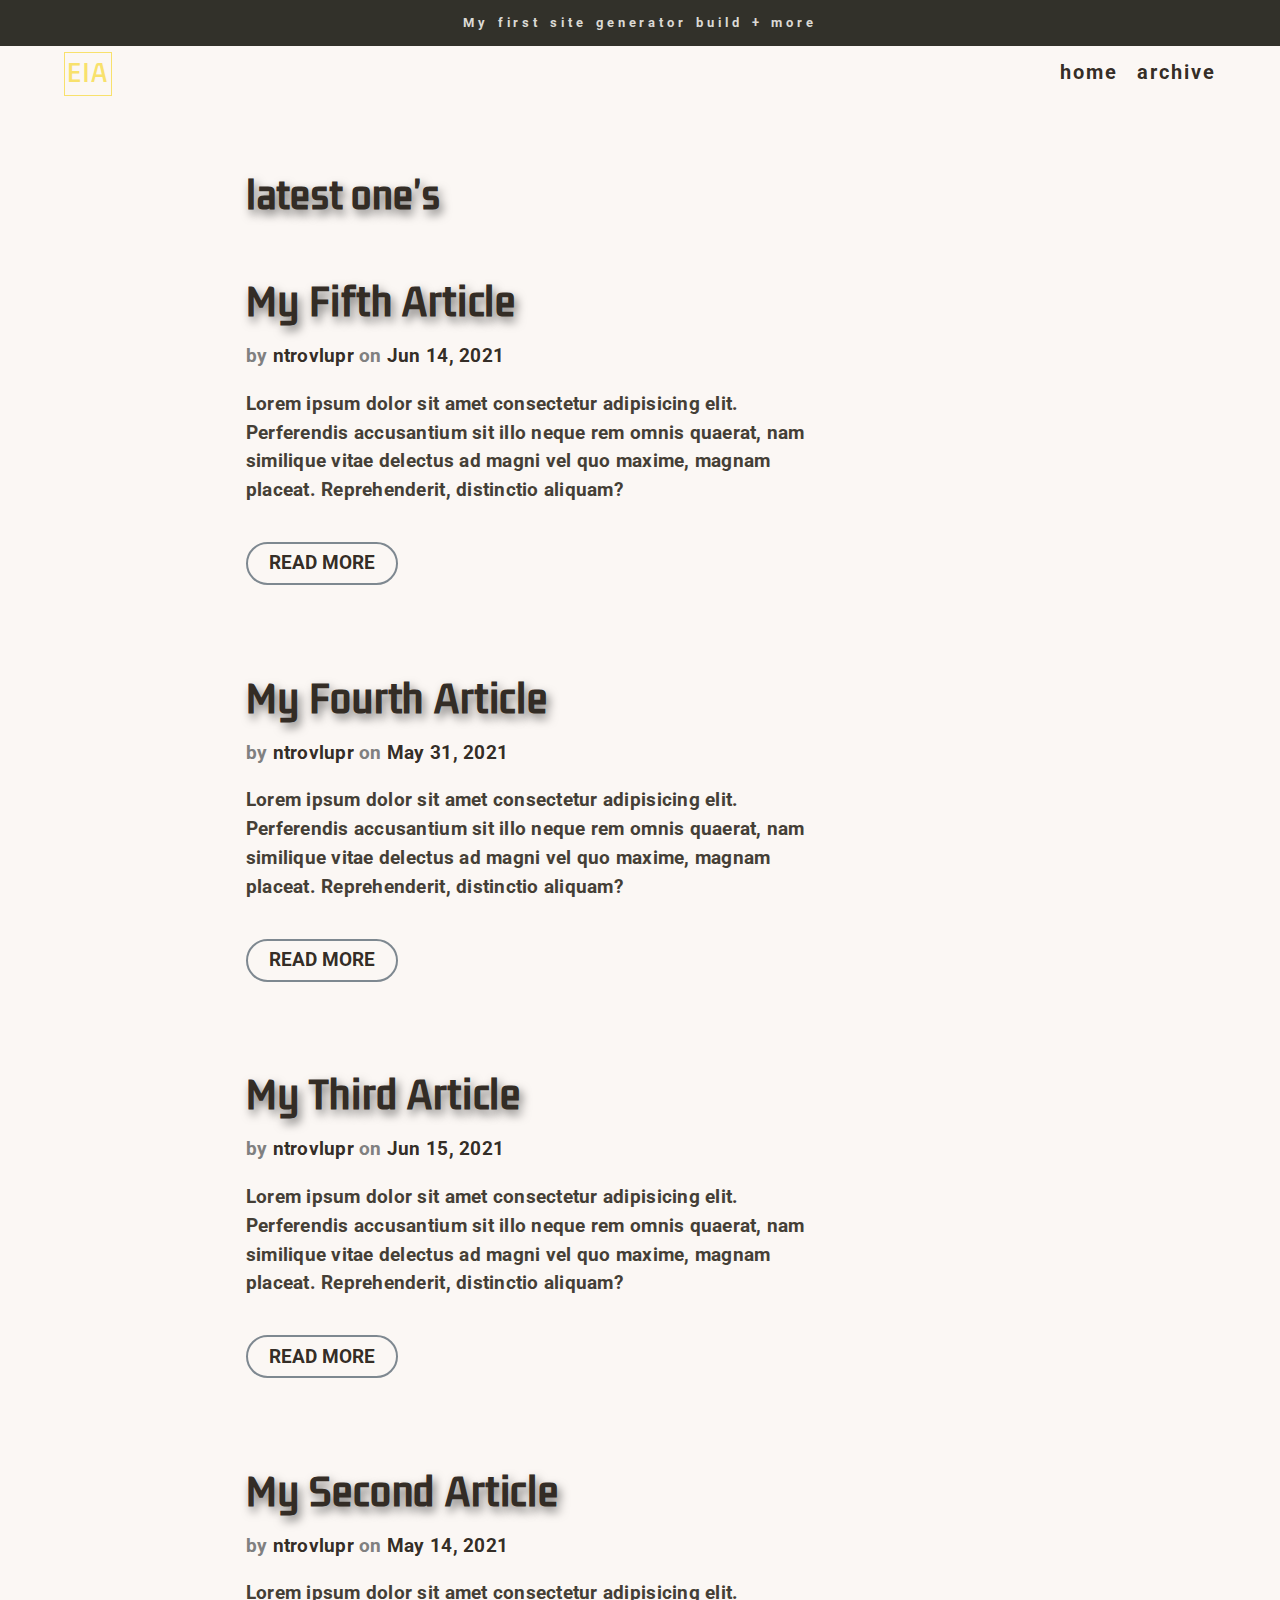
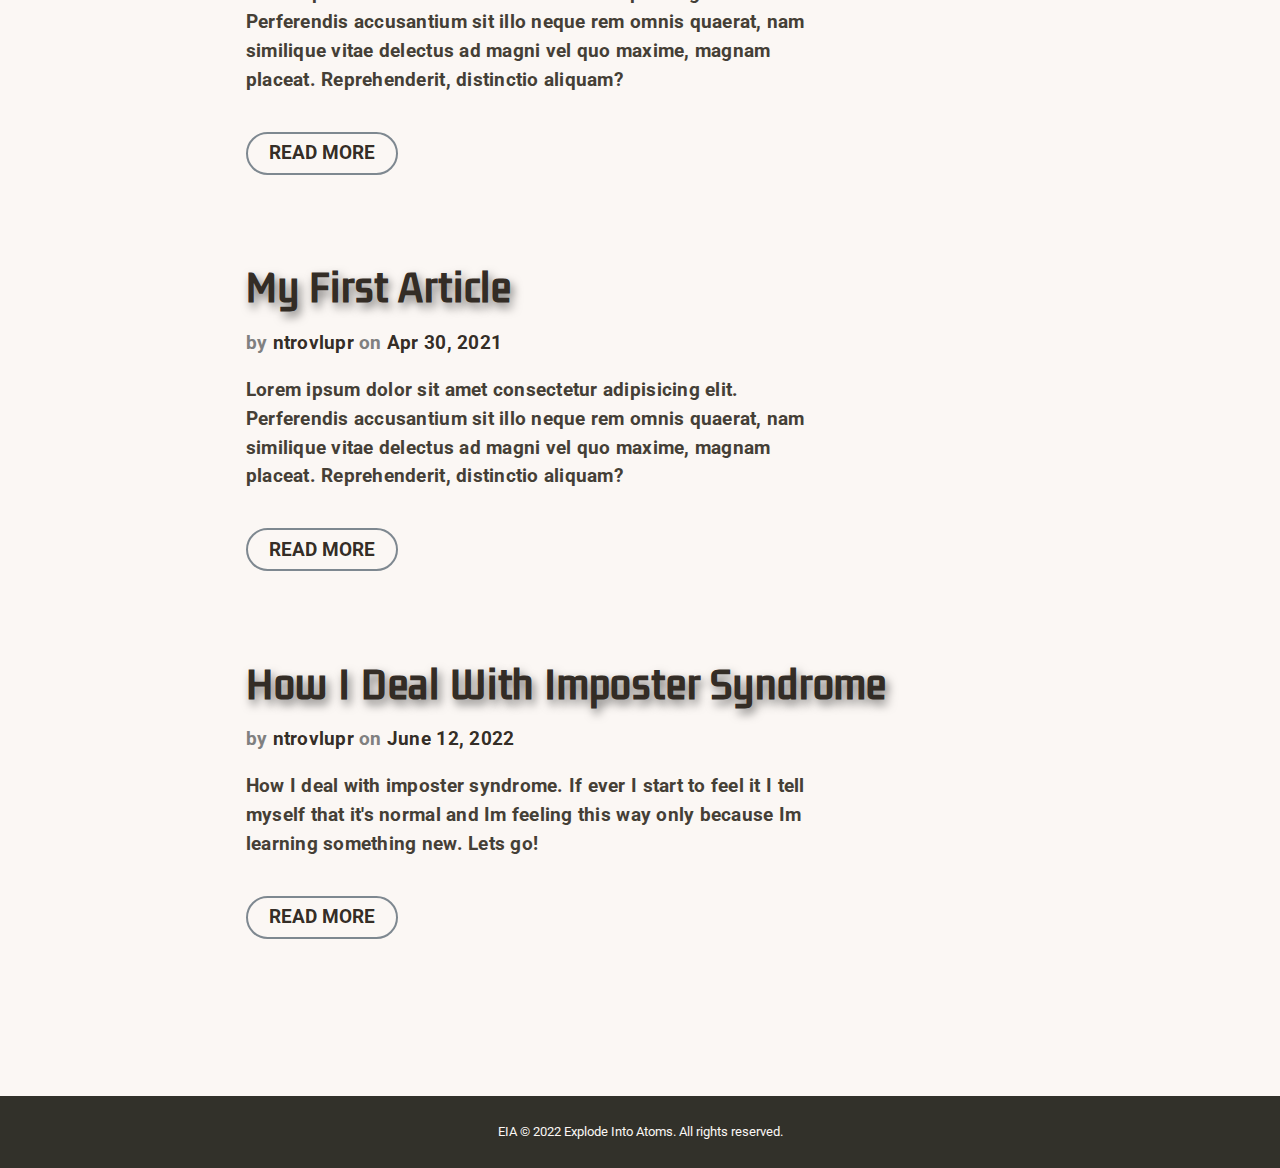
==== commit 6fbfc447: "logo border" ====
--- a/src/all-articles.html
+++ b/src/all-articles.html
@@ -18,7 +18,7 @@
     <header class="page-header">
   <div class="container">
     <div class="page-header__content">
-      <div class="logo">
+      <div class="logo logo-border">
         EIA
       
       </div>
--- a/src/style.css
+++ b/src/style.css
@@ -18,12 +18,12 @@
   --fw-900: 900;
 
   --clr-primary-200: rgb(251, 247, 244);
-  --clr-primary-400: rgba(6, 120, 78, 0.868);
+  --clr-primary-400: #028090;
   --clr-primary-500: hsl(53, 9%, 18%);
   --clr-primary-550: hsl(36, 12%, 24%);
   --clr-primary-600: hsla(205, 17%, 34%, .7);
   --clr-primary-650: rgba(147, 231, 207, 0);
-  --clr-primary-700: hsl(43, 9%, 85%); //hsl(43, 9%, 85%)
+  --clr-primary-700: hsl(43, 9%, 85%); //hsl(43, 9%, 85%) //--clr-primary-400: rgba(17, 144, 97, 0.925)
 
   --clr-neutral-100: hsla(0, 0%, 100%, 1);
   --clr-neutral-300: hsla(0, 0%, 50%, 1);
@@ -239,7 +239,7 @@
   /////////////////////// */
 
 .logo {
-  color: rgba(214, 192, 67, 0.806);
+  color: #f8e16c;
   font-size: var(--fs-500);
   font-family: 'Kdam Thmor Pro', sans-serif;
   letter-spacing: 1px;
@@ -248,9 +248,15 @@
   padding-top: 3px;  
 }
 
+.logo-border {
+  
+  border: .001em solid #f8e16c;
+  padding: .1em;
+}
+
 .page-header {
   background: var(--clr-primary-200);
-  padding: .5em 2em .2em;
+  padding: .3em 2em .2em;
 }
 
 .page-header__content {
@@ -297,7 +303,7 @@
   }
   
   .btn:focus {
-    outline: 0.115em solid rgb(45, 244, 42);
+    outline: 0.115em solid rgb(42, 244, 237);
     outline-offset: 0.25em;
   }
   
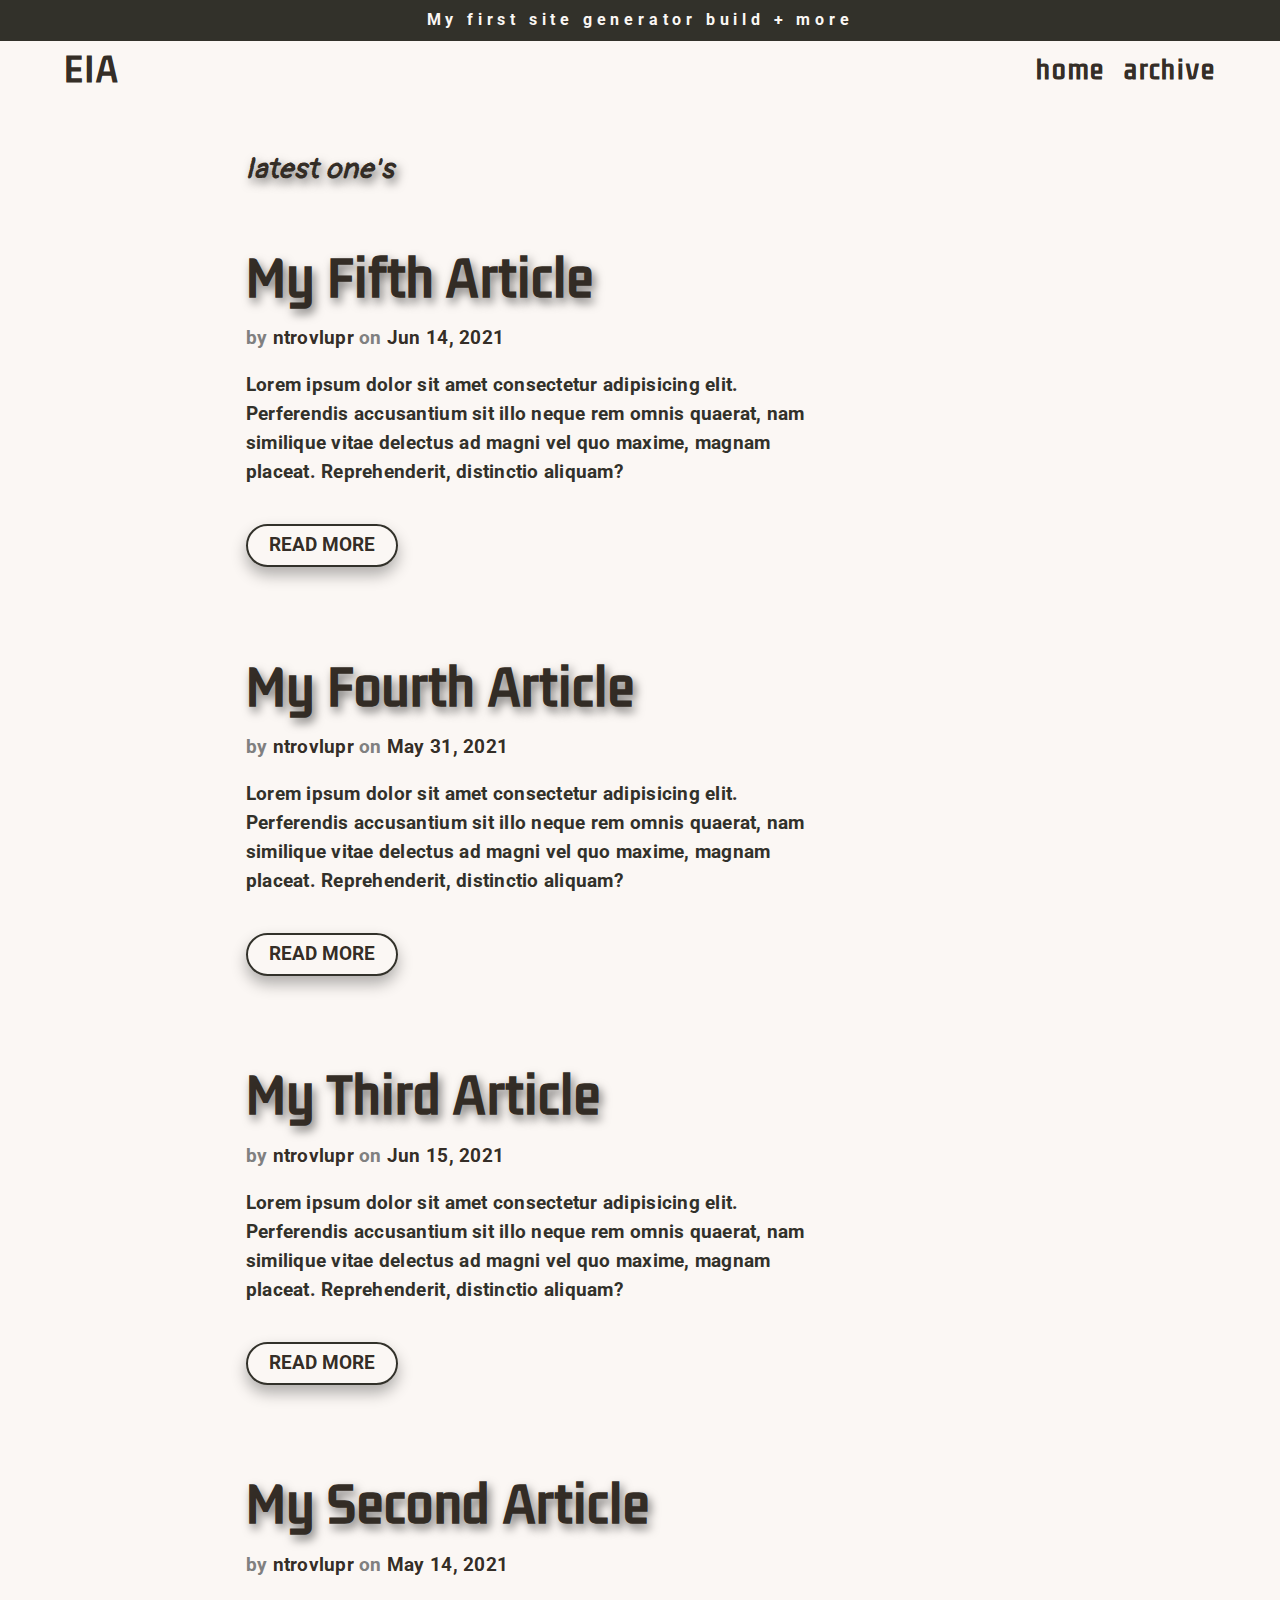
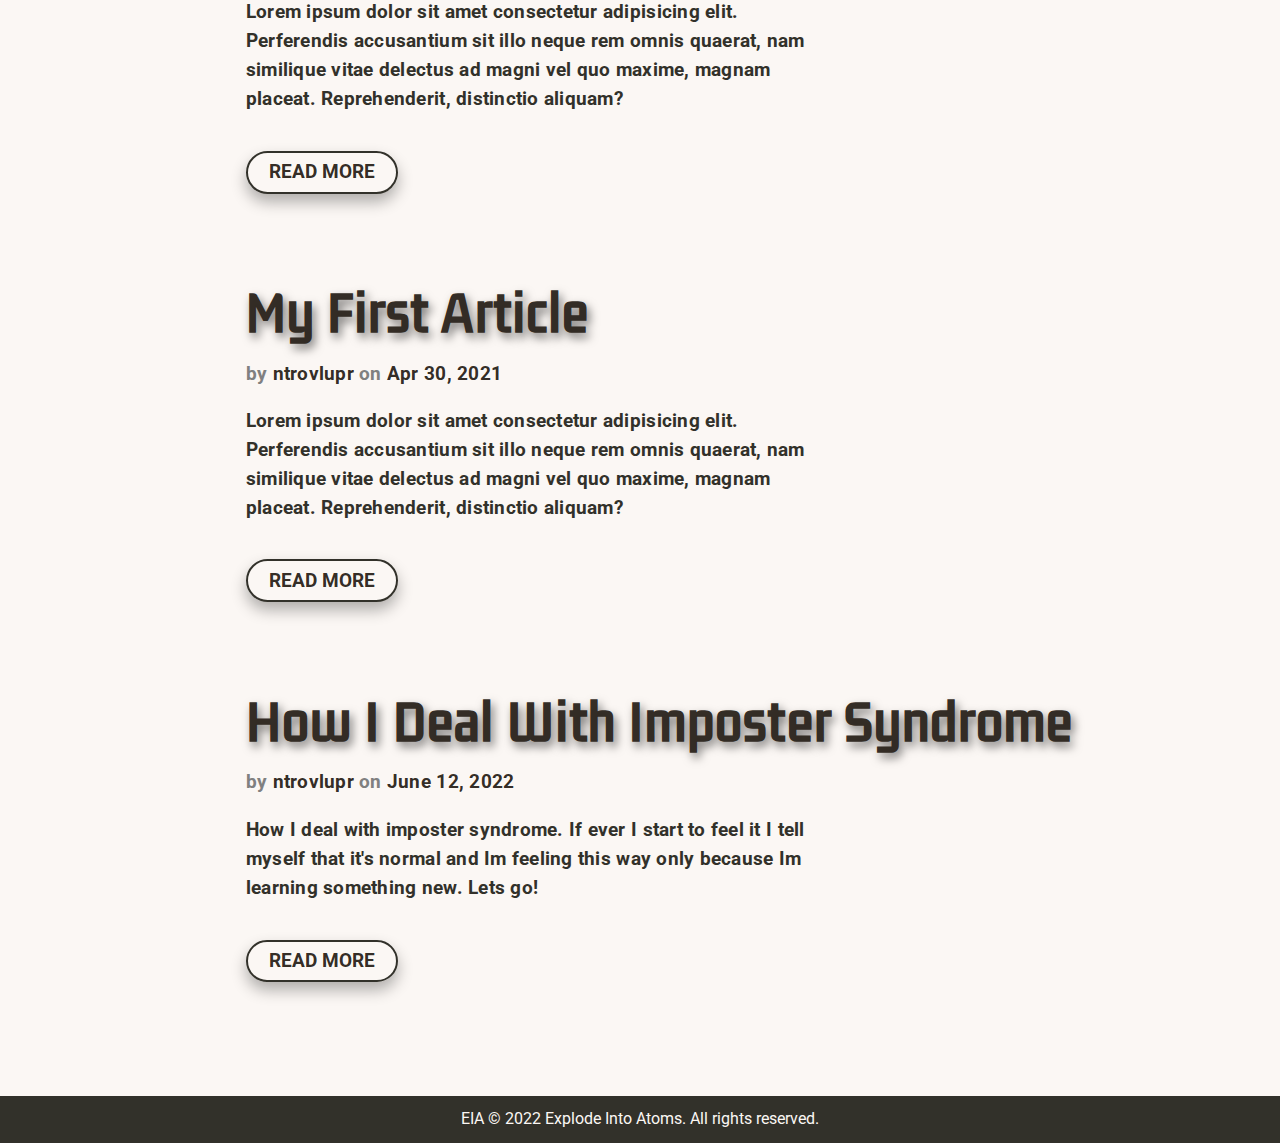
==== commit 2a75b131: "new colors" ====
--- a/src/all-articles.html
+++ b/src/all-articles.html
@@ -7,7 +7,7 @@
     name="viewport" content="width=device-width, initial-scale=1.0"> 
     
     <link rel="preconnect" href="https://fonts.gstatic.com">
-    <link href="https://fonts.googleapis.com/css2?family=Kdam+Thmor+Pro&family=Roboto:ital,wght@0,400;0,700;0,900;1,400&display=swap" rel="stylesheet"> 
+    <link href="https://fonts.googleapis.com/css2?family=Kdam+Thmor+Pro&family=Pangolin&family=Roboto:ital,wght@0,400;0,700;0,900;1,400&display=swap" rel="stylesheet">  
     
     <link rel="stylesheet" href="style.css">
 
@@ -41,7 +41,7 @@
      
 
 <div class="section container-archive all-articles">
-  <h2 class="section-title t-padding-lrg">latest one&#39;s</h2>
+  <em><h2 class="section-title accent-font t-padding-lrg">latest one&#39;s</h2></em>
 <ul role="list" class="articles__list flow">
   
   <li>
@@ -103,3 +103,7 @@
   
   </body>
 </html>
+
+<!--////////////////
+  Lightning Comes From Space
+/////////////////-->--- a/src/style.css
+++ b/src/style.css
@@ -2,34 +2,40 @@
   --fs-200: 0.7575rem;
   --fs-300: 0.9375rem;
   --fs-400: 1.0625rem;
-  --fs-450: 1.155rem;
   --fs-475: 1.160rem;
   --fs-480: 1.255rem;
   --fs-500: 1.575rem;
-  --fs-550: 1.775rem;
   --fs-600: 1.875rem;
-  --fs-700: 2rem;
+  --fs-800: 2.275rem;
+  --fs-850: 2.5rem;
+  --fs-900: 3rem;
 
   --ff-body: "Roboto", sans-serif;
   --ff-heading: 'Kdam Thmor Pro', sans-serif;
+  --ff-accent-font: 'Pangolin', cursive;
 
   --fw-400: 400;
   --fw-700: 700;
   --fw-900: 900;
 
   --clr-primary-200: rgb(251, 247, 244);
-  --clr-primary-400: #028090;
+  --clr-primary-400: hsla(131, 51%, 45%, 0.96);
+  --clr-primary-450: hsl(145, 83%, 40%);
   --clr-primary-500: hsl(53, 9%, 18%);
-  --clr-primary-550: hsl(36, 12%, 24%);
-  --clr-primary-600: hsla(205, 17%, 34%, .7);
-  --clr-primary-650: rgba(147, 231, 207, 0);
-  --clr-primary-700: hsl(43, 9%, 85%); //hsl(43, 9%, 85%) //--clr-primary-400: rgba(17, 144, 97, 0.925)
+  --clr-primary-600: rgba(47, 40, 33, 0.997);
 
   --clr-neutral-100: hsla(0, 0%, 100%, 1);
   --clr-neutral-300: hsla(0, 0%, 50%, 1);
   --clr-neutral-400: hsla(0, 0%, 40%, 1);
   --clr-neutral-500: hsla(0, 0%, 60%, 1);
-  --clr-neutral-900: rgba(47, 40, 33, 0.997);
+  
+}
+
+@media (min-width: 29em) {
+  :root {
+
+    --fs-800: 2.7rem;
+  }
 }
 
 @media (min-width: 35em) {
@@ -39,7 +45,7 @@
     --fs-400: 1.125rem;
     --fs-500: 1.5rem;
     --fs-600: 2.25rem;
-    --fs-700: 3rem;
+    --fs-700: 2rem;
   }
 }
 
@@ -132,7 +138,7 @@
 body {
   font-family: var(--ff-body);
   font-size: var(--fs-475);
-  color: var(--clr-neutral-900);
+  color: var(--clr-primary-600);
 }
 
 h1,
@@ -147,7 +153,7 @@
 p {
   letter-spacing: .0141em;
   margin-bottom: .555em;
-  color: var(--clr-primary-550);
+  color: var(--clr-primary-500);
   font-weight: var(--fw-700);
 }
 
@@ -225,13 +231,12 @@
 
 aside {
   background: var(--clr-primary-500);
-  color: var(--clr-primary-700);
+  color: var(--clr-primary-200);
   font-weight: 700;
-  font-size: .8175rem;
+  font-size: var(--fs-300);
   letter-spacing: .3em;
   text-align: center;
-  word-spacing: 2px;
-  padding: 1em 0; 
+  padding: .5em .3em; 
 }
 
 /* //////////////////////
@@ -239,24 +244,19 @@
   /////////////////////// */
 
 .logo {
-  color: #f8e16c;
   font-size: var(--fs-500);
-  font-family: 'Kdam Thmor Pro', sans-serif;
+  font-weight: bold;
   letter-spacing: 1px;
   line-height: -3;
   text-align: right;
-  padding-top: 3px;  
-}
-
-.logo-border {
-  
-  border: .001em solid #f8e16c;
-  padding: .1em;
+  padding-top: 5px; 
+  cursor: default; 
 }
 
 .page-header {
   background: var(--clr-primary-200);
-  padding: .3em 2em .2em;
+  padding: .01em 2em .01em;
+  font-family: var(--ff-heading);
 }
 
 .page-header__content {
@@ -266,11 +266,11 @@
 
 .nav-list {
   margin: 0;
-  padding-top: 5px;
+  padding-top:9px;
 }
 
 .nav-list a {
-  color: var(--clr-neutral-900);
+  color: var(--clr-primary-600);
   font-size: var(--fs-480);
   text-decoration: none;
   font-weight: 700;
@@ -279,11 +279,27 @@
 
 .nav-list a:focus,
 .nav-list a:hover {
-  border-bottom: 0.115em solid rgba(251, 211, 119, 0.732);
-  color: rgba(214, 192, 67, 0.806);  //rgba(186, 161, 36, 0.956)
+  border-bottom: 0.133em solid #d8dbe9;
+  color: #2d354f;
+  ;  
   text-decoration: none;
-  text-shadow: 3px 5px 10px rgba(0,0,0, .3);
+  text-shadow: 3px 5px 10px #5869aee9;
   transition: all 175ms ease-in-out; 
+}
+
+@media (min-width: 45em) {
+  
+  .nav-list a {
+    font-size: 1.3em;
+  }
+
+  .logo {
+    font-size: 2rem;
+  }
+
+  .nav-list {
+    padding-top: 11px;
+  }
 }
 
 /* //////////////////////
@@ -303,57 +319,62 @@
   }
   
   .btn:focus {
-    outline: 0.115em solid rgb(42, 244, 237);
+    outline: 0.111em solid var(--clr-primary-450);
     outline-offset: 0.25em;
   }
   
   .btn--primary {
-    background: var(--clr-primary-650);
-    color: var(--clr-neutral-900);
+    color: var(--clr-primary-600);
+    font-weight: var(--fw-700);
+    border: 2px solid var(--clr-primary-500);
+    box-shadow: 0px 8px 15px rgba(0, 0, 0, 0.3);
+    transition: all 0.4s ease 0s;
+  }
+  
+  .btn--primary:hover,
+  .btn--primary:focus {
+    background-color: #2d354f;
+    border-color: var(--clr-primary-450); 
+    color: var(--clr-primary-200);
+    box-shadow: 0px 15px 20px rgba(7, 222, 100, 0.421);
+    transform: translateX(7px);
+  }
+  
+  .btn--neutral {
+    background-color: var(--clr-neutral-100);
+    color: var(--clr-primary-600);
     font-weight: var(--fw-700);
     border: 2px solid var(--clr-primary-600);
-  }
-  
-  .btn--primary:hover,
-  .btn--primary:focus {
-    background: var(--clr-primary-400);
-    border-color: var(--clr-primary-400); 
-    color: var(--clr-primary-200);
-  }
-  
-  .btn:hover {
-    //box-shadow: -0.06em -0.051em hsla(193, 33%, 62%, 0.822);
-  }
-  
-  .btn--neutral {
-    background-color: var(--clr-neutral-100);
-    color: var(--clr-neutral-900);
-    font-weight: var(--fw-700);
-    border: 2px solid var(--clr-neutral-900);
   }
   
   .btn--neutral:hover,
   .btn--neutral:focus {
     color: var(--clr-neutral-100);
-    background-color: var(--clr-neutral-900);
+    background-color: var(--clr-primary-600);
   }
   
 /* //////////////////////
   Homepage
   /////////////////////// */
 
-.hero {
-  background:linear-gradient( 120deg, 
-        rgba(222, 215, 125, 0.886) 0%, 
-        rgba(235, 212, 159, 0.7) 63%);
-  padding: 0em; 
+.hero{
+  background:linear-gradient( 55deg, 
+  #2d354f 23%,
+  #525a78 70%,
+  #808dc1);
+padding: 0em; 
 }
 
 .hero h1 {
-  letter-spacing: .7em;
+  letter-spacing: .5em;
   line-height: 1.5;
-  padding: 0em 0em 1.3em;
-  font-size: var(--fs-600);
+  padding: 0em 0em 1em;
+  font-size: var(--fs-800);
+}
+
+.hero h1,
+.hero p {
+  color: var(--clr-primary-200);
 }
 
 .hero > div {
@@ -367,11 +388,11 @@
 .hero__content {
   display: flex;
   flex-direction: column;
-  padding: 2.3em; 
+  padding: 2.3em 2.3em .7em; 
 }
 
 .hero__content p{
- font-size: 1.277rem; 
+ font-size: var(--fs-480); 
 }
 
 .hero__image {
@@ -385,6 +406,21 @@
   padding: 0;
   }
 
+  .hero h1 {
+    letter-spacing: .7em;
+    line-height: 1.5;
+    padding: 0em 0em .5em .5em;
+    font-size: var(--fs-900);
+  }
+
+  .hero__content {
+    padding: 2.3em; 
+  }
+
+  .hero p {
+    padding: 0 1em;
+  }
+
   .hero > div {
     grid-auto-flow: column;
   }
@@ -401,12 +437,16 @@
   /////////////////////// */
 
 .section-title {
-  font-size: var(--fs-600);
-  font-family: 'Kdam Thmor Pro', sans-serif;
+  font-family: var(--ff-heading);
   font-weight: 700;
-  color: var(--clr-neutral-900);
+  color: var(--clr-primary-600);
   text-shadow: 3px 5px 10px rgba(0,0,0, .5);
   padding-bottom: .177em;
+}
+
+.accent-font {
+  font-family: var(--ff-accent-font);
+  letter-spacing: 1px;
 }
 
 /* //////////////////////
@@ -426,19 +466,18 @@
   }
   
   .feature-snippet__title {
-    color: var(--clr-neutral-900);
+    color: var(--clr-primary-600);
     font-size: var(--fs-600);
     text-shadow: 3px 5px 10px rgba(0,0,0, .5);
   }
   
   .feature-snippet__meta {
-    
     color: var(--clr-neutral-300);
     margin-bottom: 0;
   }
   
   .feature-snippet__meta span {
-    color: var(--clr-neutral-900);
+    color: var(--clr-primary-600);
   }
   
   .feature-snippet__body {
@@ -465,10 +504,11 @@
 
 .articles__list {
   --flow-spacer: 3rem;
-  margin: 2.7rem 0;
+  margin: 2.7rem 0 0rem;
 }
 
 @media (min-width: 1130px) {
+
   .all-articles {
     padding: .2em 2em 2em 6em;
   }
@@ -482,7 +522,7 @@
     display: flex;
     flex-direction: column;
     gap: 1em;
-   
+ 
   }
 
   .snippet__meta {    
@@ -491,14 +531,21 @@
   }
   
   .snippet__meta span {
-    color: var(--clr-neutral-900);
+    color: var(--clr-primary-600);
   }
   
   .feature-snippet__title,
   .snippet__title {
-    color: var(--clr-neutral-900);
-    font-size: 2.3rem;
+    color: var(--clr-primary-600);
+    font-size: var(--fs-800);
     text-shadow: 3px 5px 10px rgba(0,0,0, .5);
+  }
+
+  @media (min-width: 1015px) {
+    .feature-snippet__title,
+    .snippet__title {
+      font-size: var(--fs-900);
+    }  
   }
   
   .snippet__title a,
@@ -538,7 +585,7 @@
   }
 
   .main-article h1 {
-    font-size: 2.5rem;
+    font-size: var(--fs-850);
     line-height: 1;
     padding-bottom: 0.2em;
   }
@@ -568,7 +615,7 @@
       }
 
       .main-article h1 {
-        font-size: 2.7rem;
+        font-size: var(--fs-800);
         line-height: 1;
         padding-bottom: .2em;
         text-shadow: 3px 5px 10px rgba(0,0,0, .5);
@@ -608,10 +655,21 @@
   /////////////////////// */
 
   .site-footer {
-    padding: 2em 0;
+    padding: .7em 0;
     color: var(--clr-primary-200);
     background-color: var(--clr-primary-500);
-    font-size: .8175rem;
+    font-size: var(--fs-300);
     text-align: center;
   }
 
+/* //////////////////////
+ background:linear-gradient( 120deg, 
+        rgba(222, 215, 125, 0.886) 0%, 
+        rgba(235, 212, 159, 0.7) 63%);
+  padding: 0em;
+
+  background:linear-gradient( 120deg, 
+  hsla(350, 89%, 50%, 0.945) 0%, 
+  hsl(33, 94%, 57%) 93%);
+padding: 0em; 
+  //////////////////////// */